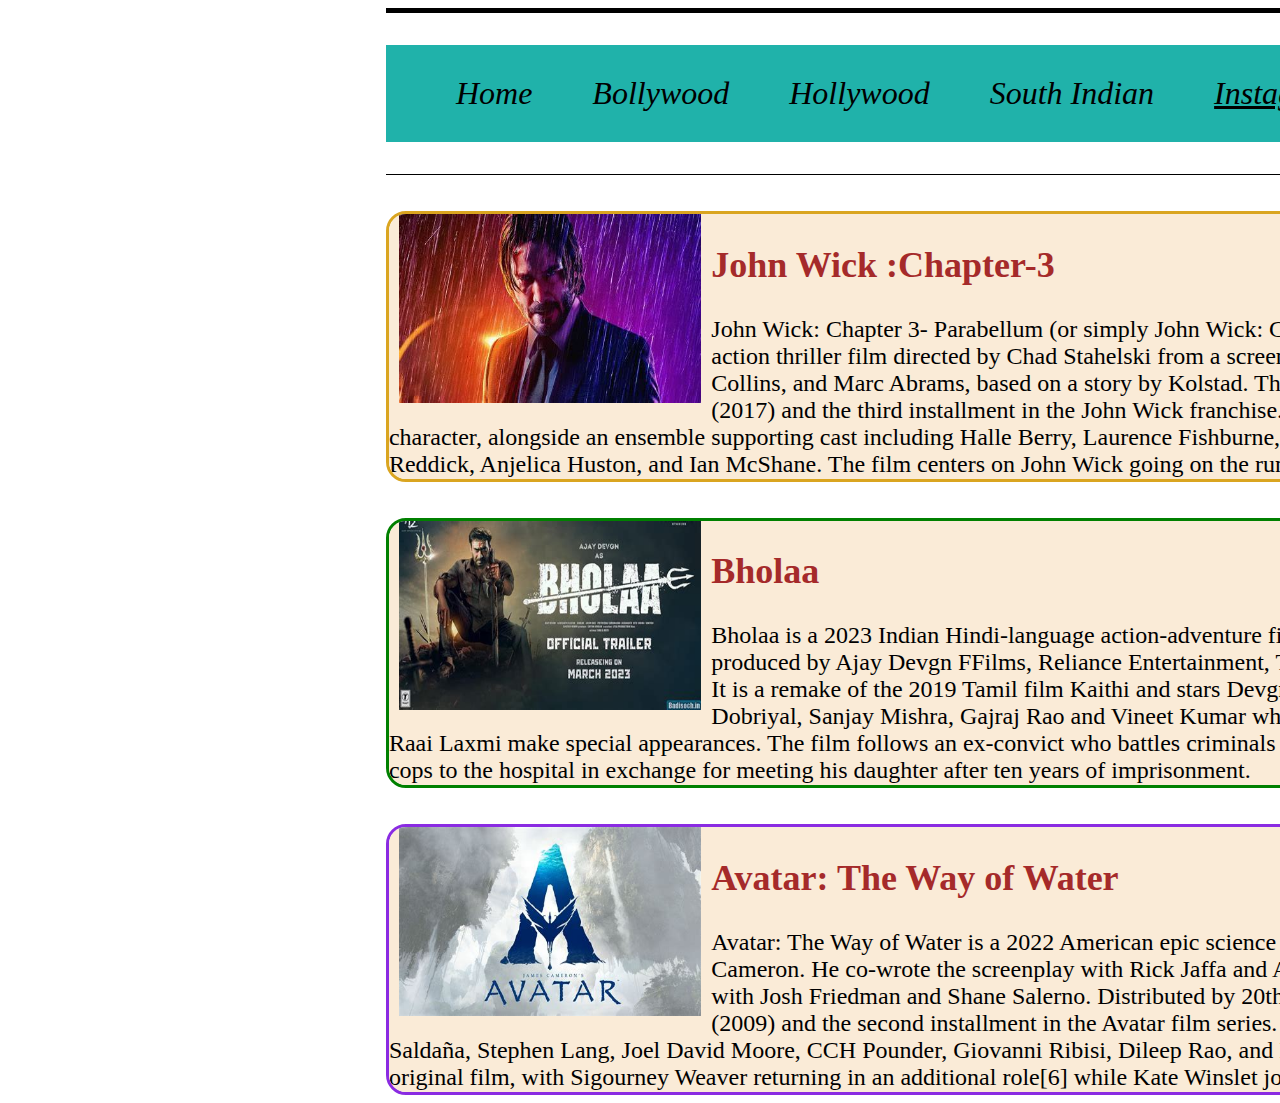
==== assignment2.html @ 0dcfb19b "Added all files" ====
<!DOCTYPE html>
<meta charset="UTF-8">
<meta lang="en">

    <head ><link rel="stylesheet" href="Assign2.css"> 
    <style>img{height: 5cm;width: 8cm;margin-right: 10px;margin-left: 10px;}</style>
    </head>
    <form >
        <nav>
             <div class="lab">
                <ul><i  ><li id="New">Home</li></i>
                <i><li>Bollywood</li></i>
                <i><li>Hollywood</li></i>
                <i><li>South Indian</li></i>
                <i><li><a href="https://instagram.com" style="color: black;">Instagram</a></li></i></ul>
            </div>  
            <br><br>
            <div class="JW" >
                <div style="float: left"><img src="the.jpg"></div>
                    <h2>John Wick :Chapter-3</h2>
                    <p >John Wick: Chapter 3- Parabellum (or simply John Wick: Chapter 3) is a 2019 American neo-noir action thriller film directed by Chad Stahelski from a screenplay by Derek Kolstad, Shay Hatten, Chris Collins, and Marc Abrams, based on a story by Kolstad. The film is the sequel to John Wick: Chapter 2 (2017) and the third installment in the John Wick franchise. It stars Keanu Reeves as the eponymous character, alongside an ensemble supporting cast including Halle Berry, Laurence Fishburne, Mark Dacascos, Asia Kate Dillon, Lance Reddick, Anjelica Huston, and Ian McShane. The film centers on John Wick going on the run from a legion of hitmen after a bounty is placed for his murder.
                    </p>
                </div>
                <br><br>
                <div class="SM">
                    <div style="float: left"><img src="Bhola.png"></div>
                    <h2>Bholaa</h2>
                    <div class="para"><p>Bholaa is a 2023 Indian Hindi-language action-adventure film directed by Ajay Devgn and jointly produced by Ajay Devgn FFilms, Reliance Entertainment, T-Series Films and Dream Warrior Pictures. It is a remake of the 2019 Tamil film Kaithi and stars Devgn in the titular role alongside Tabu, Deepak Dobriyal, Sanjay Mishra, Gajraj Rao and Vineet Kumar while Amala Paul, Abhishek Bachchan and Raai Laxmi make special appearances. The film follows an ex-convict who battles criminals while transporting a truck full of poisoned cops to the hospital in exchange for meeting his daughter after ten years of imprisonment. 
                    </p></div>
                </div>
                <br><br>
                <div class ="ATW">
                    <div style="float: left"><img src="ava.jpg"></div>
                    <h2>Avatar: The Way of Water</h2>
                    <p>Avatar: The Way of Water is a 2022 American epic science fiction film directed and produced by James Cameron. He co-wrote the screenplay with Rick Jaffa and Amanda Silver from a story the trio wrote with Josh Friedman and Shane Salerno. Distributed by 20th Century Studios, it is the sequel to Avatar (2009) and the second installment in the Avatar film series. Cast members Sam Worthington, Zoe Saldaña, Stephen Lang, Joel David Moore, CCH Pounder, Giovanni Ribisi, Dileep Rao, and Matt Gerald reprise their roles from the original film, with Sigourney Weaver returning in an additional role[6] while Kate Winslet joined the cast. It follows a blue-skinned humanoid Na'vi named Jake Sully (Worthington) as he and his family, under renewed human threat, seek refuge with the aquatic Metkayina clan of Pandora, a habitable exomoon on which they live. 
                    </p>
                </div>
        </nav>
    </form>
</html>
---- Assign2.css ----
nav{
    border:hidden black;
    margin-left:10cm;
    margin-right: 5cm;
    overflow:initial;    
    width: 40cm;

}
h2{
    color:brown
}
.lab{
    border-top: solid thick;
    border-bottom:solid thin;
}
.lab ul{
    background-color: lightseagreen;
    width: 97%;
    font-size: xx-large;
    display:inline-flex;
    list-style: none;
   
}

.lab ul li{
    margin:30px;
}
.lab ul li a:hover {
    background:yellow;
    color:green;
    
}
.JW{
    border: solid goldenrod;
    border-radius: 20px;
    overflow:auto;
    background-color: antiquewhite;
    font-size: x-large;
    height: 7cm;width: 35cm;
}

.SM{
    border: solid green;
    border-radius: 20px;
    overflow:auto;
    background-color: antiquewhite;
    font-size: x-large;
    height: 7cm;width: 35cm;
}
.ATW{
    border: solid blueviolet;
    border-radius: 20px;
    overflow:auto;
    background-color: antiquewhite;
    font-size: x-large;
    height: 7cm;
    width: 35cm;
}
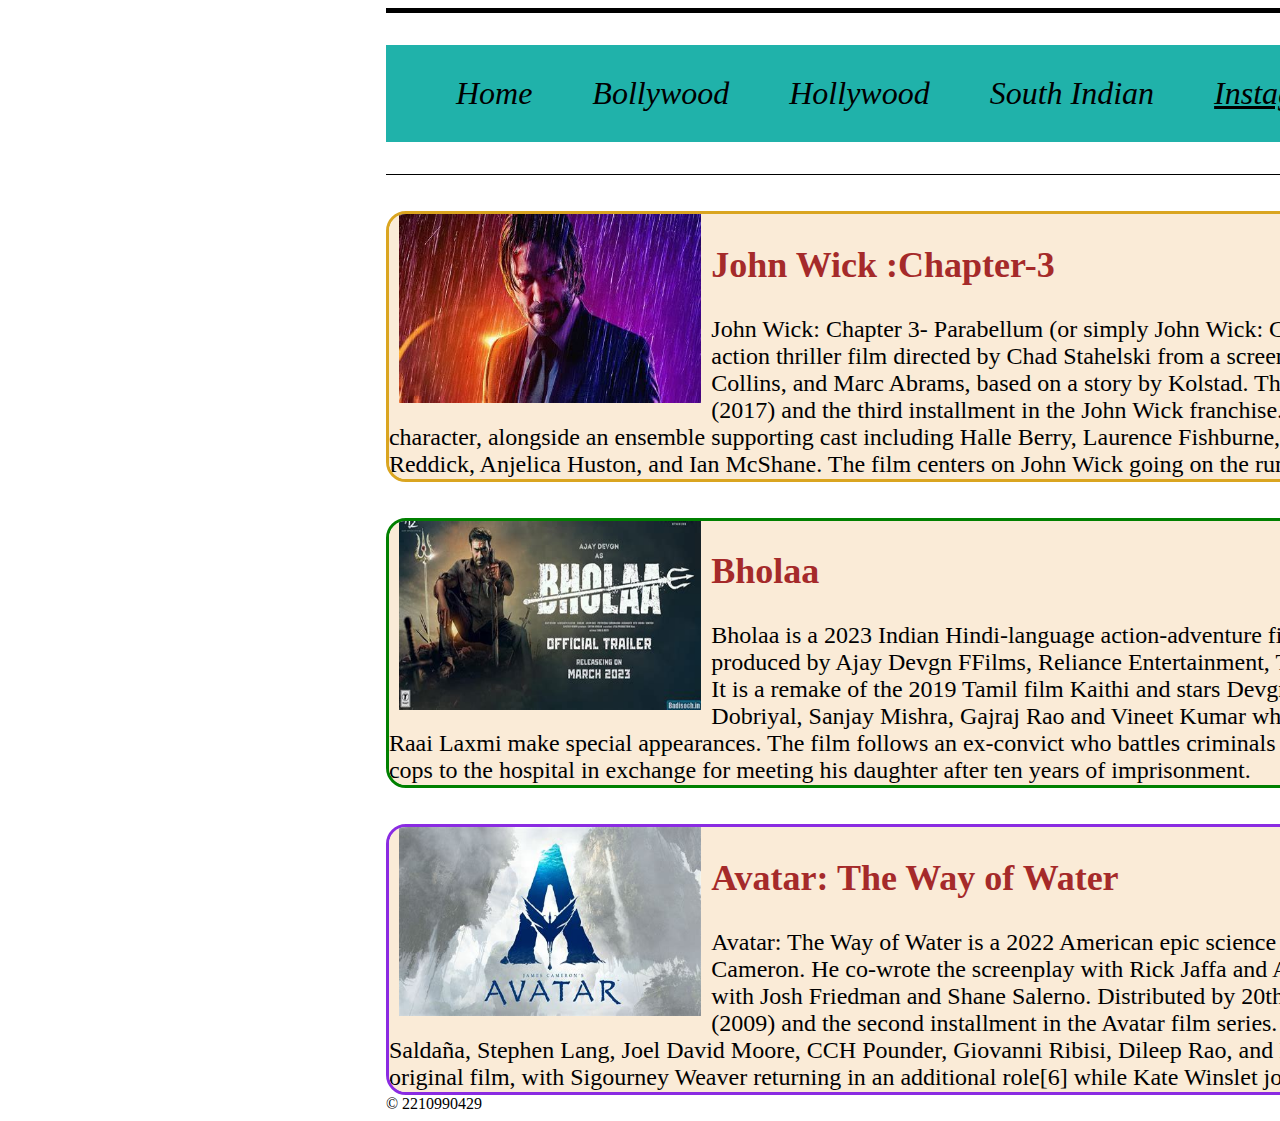
==== commit 26fb739a: "Updated" ====
--- a/assignment2.html
+++ b/assignment2.html
@@ -3,6 +3,7 @@
 <meta lang="en">
 
     <head ><link rel="stylesheet" href="Assign2.css"> 
+    <!-- Made by Jaivardhan Khanna -->
     <style>img{height: 5cm;width: 8cm;margin-right: 10px;margin-left: 10px;}</style>
     </head>
     <form >
@@ -34,7 +35,7 @@
                     <h2>Avatar: The Way of Water</h2>
                     <p>Avatar: The Way of Water is a 2022 American epic science fiction film directed and produced by James Cameron. He co-wrote the screenplay with Rick Jaffa and Amanda Silver from a story the trio wrote with Josh Friedman and Shane Salerno. Distributed by 20th Century Studios, it is the sequel to Avatar (2009) and the second installment in the Avatar film series. Cast members Sam Worthington, Zoe Saldaña, Stephen Lang, Joel David Moore, CCH Pounder, Giovanni Ribisi, Dileep Rao, and Matt Gerald reprise their roles from the original film, with Sigourney Weaver returning in an additional role[6] while Kate Winslet joined the cast. It follows a blue-skinned humanoid Na'vi named Jake Sully (Worthington) as he and his family, under renewed human threat, seek refuge with the aquatic Metkayina clan of Pandora, a habitable exomoon on which they live. 
                     </p>
-                </div>
+                </div>© 2210990429
         </nav>
     </form>
 </html>
